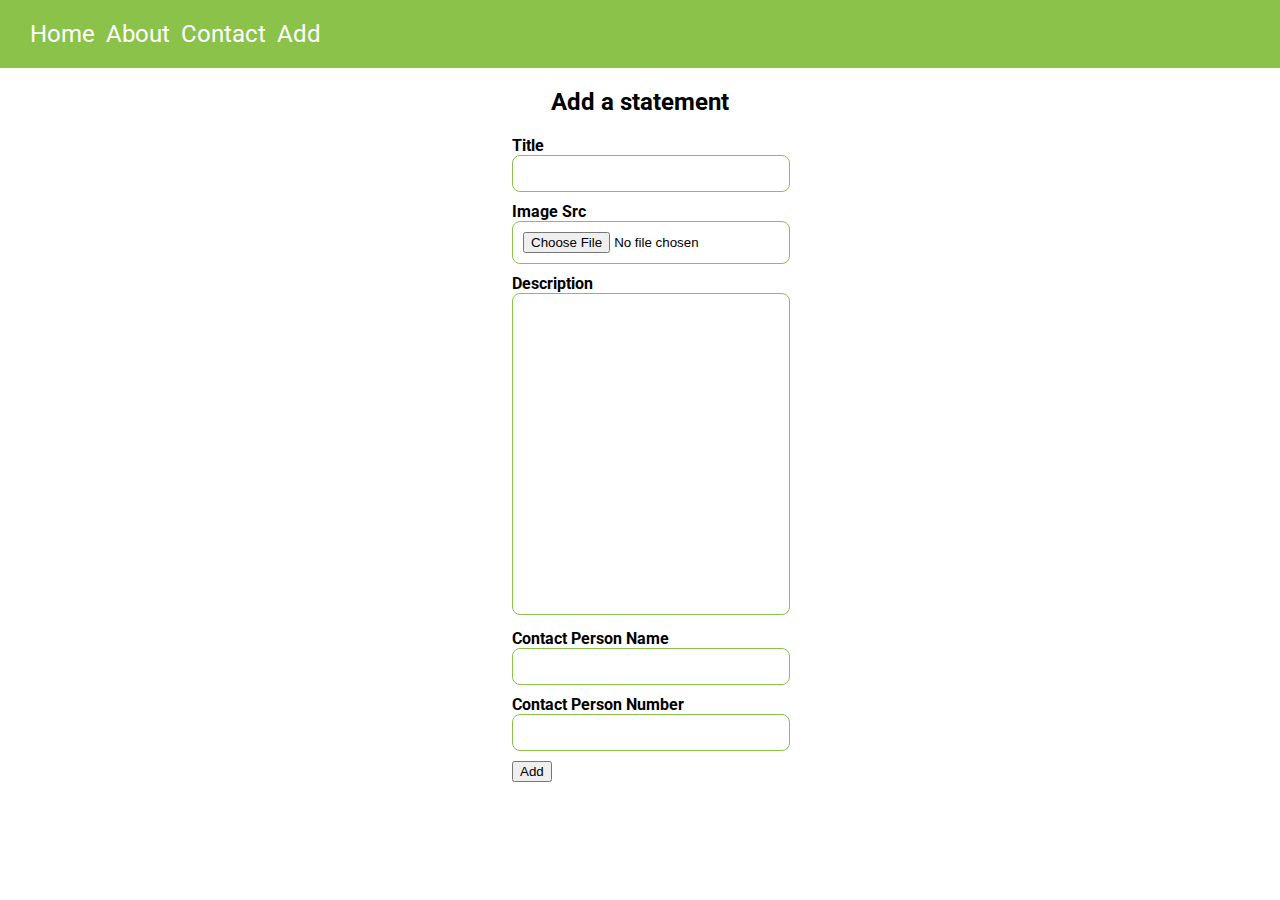
==== add.html @ a1a4ca88 "Update add.html" ====
<!DOCTYPE html>
<html lang="en">

<head>
    <meta charset="UTF-8">
    <meta name="viewport" content="width=device-width, initial-scale=1.0">
    <link rel="stylesheet" href="index.css">
    <link rel="stylesheet" href="add.css">
    <link rel="preconnect" href="https://fonts.googleapis.com">
    <link rel="preconnect" href="https://fonts.gstatic.com" crossorigin>
    <link
        href="https://fonts.googleapis.com/css2?family=Roboto:ital,wght@0,100;0,300;0,400;0,500;0,700;0,900;1,100;1,300;1,400;1,500;1,700;1,900&display=swap"
        rel="stylesheet">
    <title>Project Pets</title>
</head>

<body>
    <header class="header">
        <nav class="main-nav">
            <a href="index.html">Home</a>
            <a>About</a>
            <a>Contact</a>
            <a href="add.html">Add</a>
        </nav>
    </header>

    <main>
        <form class="form-add">
        <h2 class="form-title">Add a statement</h2>
            <label for="title" class="form-label">Title</label>
            <input type="text" class="form-input" id="title" name="title" >

            <label for="image" class="form-label">Image Src</label>
            <input type="file" class="form-input" id="image" name="image">
            

            <label for="description" class="form-label">Description</label>
            <textarea name="description" id="description" cols="30" rows="20"></textarea>

            <label for="contactPersonName" class="form-label">Contact Person Name</label>
            <input type="text" class="form-input" id="contactPersonName" name="contactPersonName">

            <label for="contactPersonNumber" class="form-label">Contact Person Number</label>
            <input type="text" class="form-input" id="contactPersonNumber" name="contactPersonNumber">

            <button type="button" id="add-btn">Add</button>

        </form>


    </main>
    
    <script src="classes.js"></script>
    <script src="add.js"></script>
</body>
</html>
---- index.css ----
html, body{
    margin: 0;
    padding: 0;
}

body{
    font-family: "Roboto", sans-serif;
}

/* Navigation */

.main-nav{
    font-size: 1.5rem;
}

.main-nav a{
    margin-right: 5px;
    color: white;
    text-decoration: none;
}

.header {
    padding: 20px 30px;
    background-color: #8BC34A;
}

.search-div{
    margin: 20px auto;
    width: 30%;
}

/* Search Bar */

.search-input{
    width: 100%;
    border: 1px solid #8BC34A;
    border-radius: 8px;
    height: 20px;
    padding: 10px;
}

/* Statement */

.pet-list{
    padding: 30px;
    display: flex;
}

.statement{
    width: 300px;
    margin-right: 50px;
    border: 1px solid #8BC34A;
    padding:0 5px;
}

.statement-img{
    width: 100%;
    height: 200px;
    object-fit: cover;
    border-bottom: 3px solid #8BC34A;
    border-top: 3px solid #8BC34A;
    cursor: pointer;
}

.author-info{
    font-size: 0.8rem;
    color: gray;
}

.statement-title{
    text-align: center;
    font-weight: bold;
}
---- add.css ----
.form-add{
    width:20%;
    margin: 0 auto;
}

.form-label{
    font-weight: bold;
}

.form-input{
    width: 100%;
    border: 1px solid #8BC34A;
    border-radius: 8px;
    padding: 10px;
    margin-bottom: 10px;
}

.form-title{
    text-align: center;
}

#description{
    resize: none;
    width: 100%;
    border: 1px solid #8BC34A;
    border-radius: 8px;
    padding: 10px;
    margin-bottom: 10px;
}
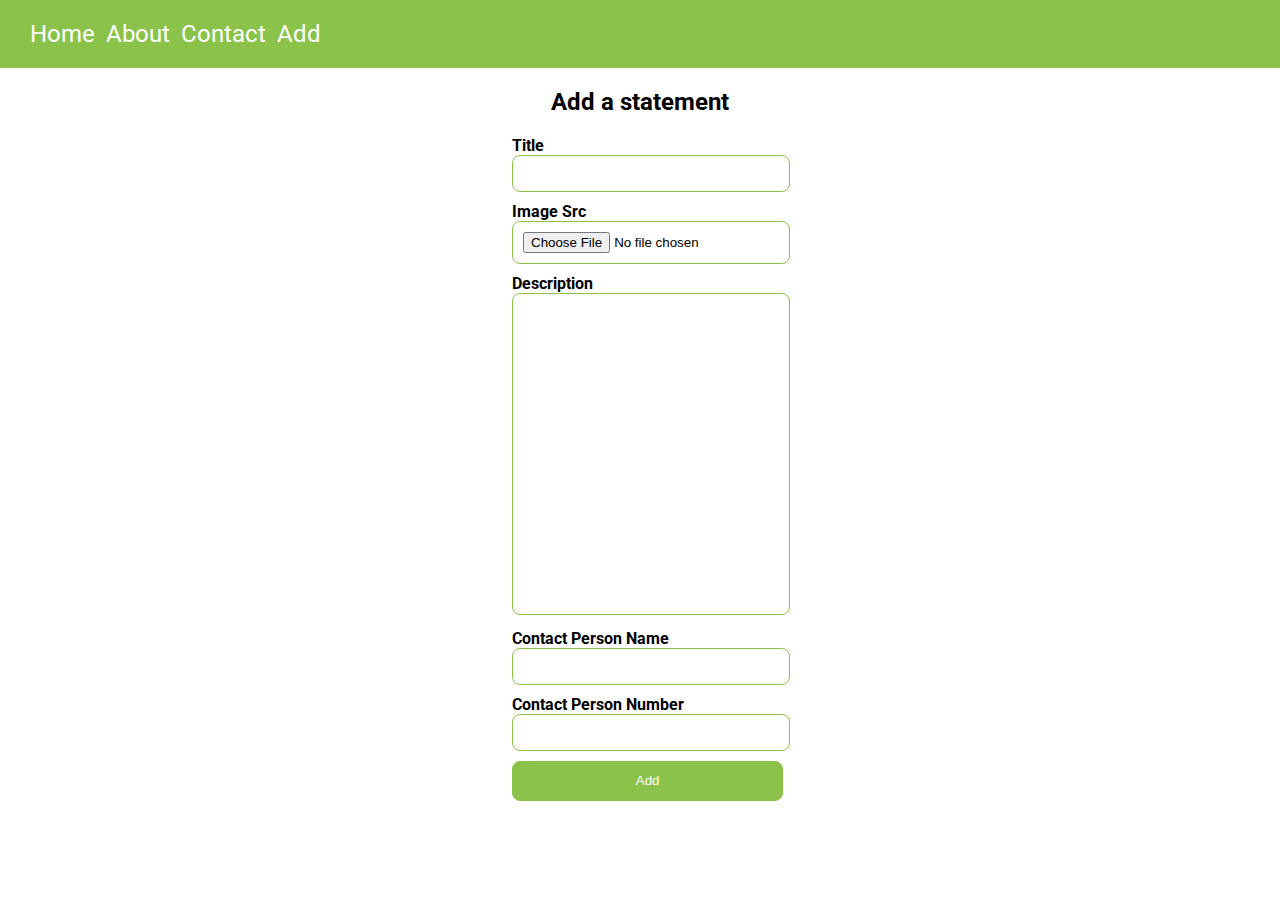
==== commit 75662f53: "added search input" ====
--- a/add.html
+++ b/add.html
@@ -31,7 +31,7 @@
             <input type="text" class="form-input" id="title" name="title" >
 
             <label for="image" class="form-label">Image Src</label>
-            <input type="file" class="form-input" id="image" name="image">
+            <input type="file" accept="image/jpeg, image/png, image/jpg" class="form-input" id="image" name="image">
             
 
             <label for="description" class="form-label">Description</label>
--- a/index.css
+++ b/index.css
@@ -24,33 +24,47 @@
     background-color: #8BC34A;
 }
 
+/* Search Bar */
+
 .search-div{
     margin: 20px auto;
     width: 30%;
 }
 
-/* Search Bar */
-
 .search-input{
-    width: 100%;
+    width: 80%;
     border: 1px solid #8BC34A;
     border-radius: 8px;
     height: 20px;
     padding: 10px;
 }
 
+.search-btn{
+    border: 1px solid #8BC34A; 
+    border-radius: 8px;
+    background-color: #8BC34A;
+    height: 42px;
+    cursor: pointer;
+    color: white;
+}
+
+.search-input:focus{
+    outline: none;
+    text-shadow: none;
+}
 /* Statement */
 
 .pet-list{
-    padding: 30px;
+    padding:0 10%;
     display: flex;
+    flex-wrap: wrap;
 }
 
 .statement{
-    width: 300px;
-    margin-right: 50px;
+    width: 270px;
+    margin-right: 30px;
     border: 1px solid #8BC34A;
-    padding:0 5px;
+    margin-top: 30px;
 }
 
 .statement-img{
--- a/add.css
+++ b/add.css
@@ -1,3 +1,8 @@
+.form-input:focus, #description:focus{
+    outline: none;
+    text-shadow: none;
+}
+
 .form-add{
     width:20%;
     margin: 0 auto;
@@ -26,4 +31,14 @@
     border-radius: 8px;
     padding: 10px;
     margin-bottom: 10px;
+}
+
+#add-btn{
+    border: 1px solid #8BC34A; 
+    border-radius: 8px;
+    background-color: #8BC34A;
+    height: 40px;
+    width: 106%;
+    cursor: pointer;
+    color: white;
 }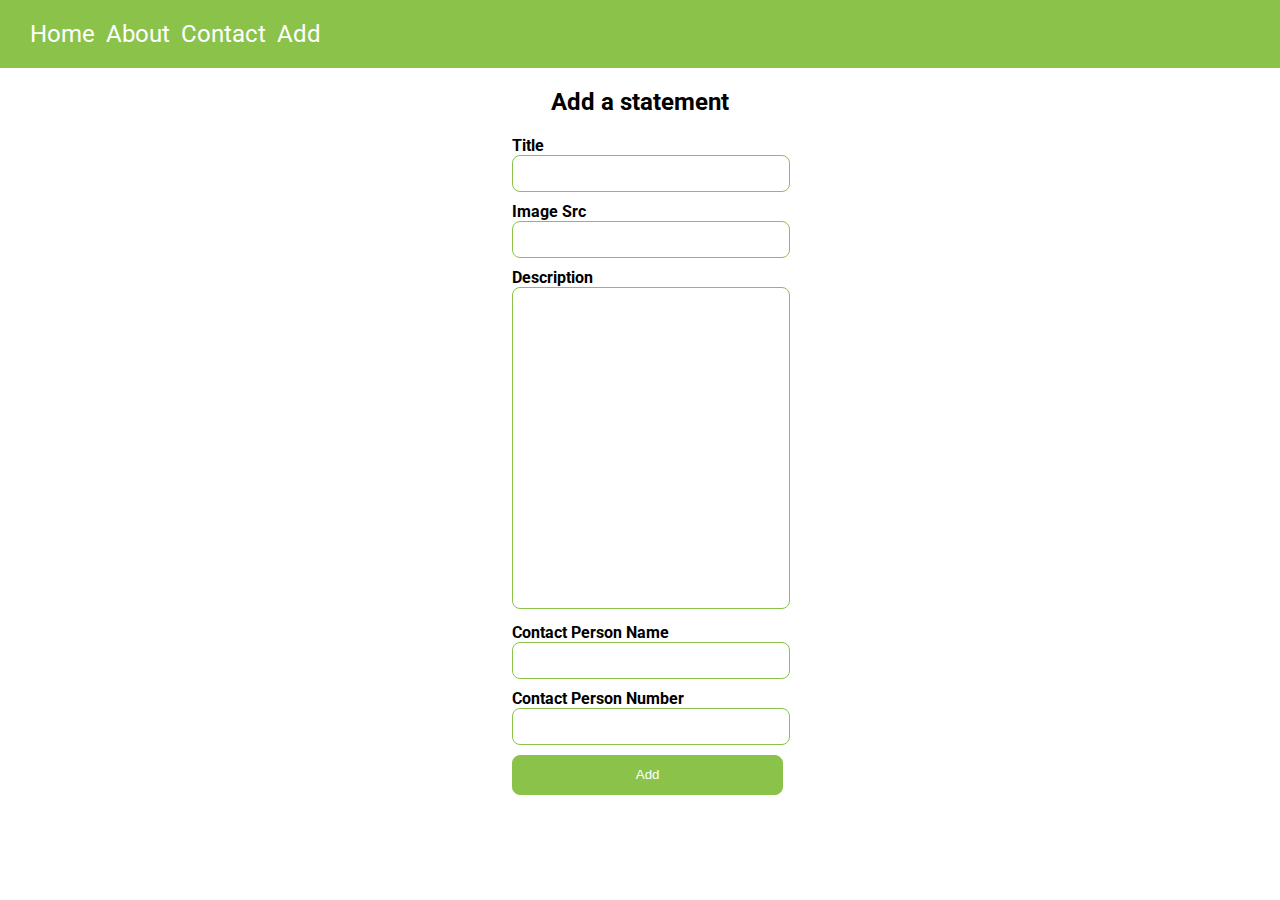
==== commit 09e217e8: "Update add.html" ====
--- a/add.html
+++ b/add.html
@@ -31,7 +31,7 @@
             <input type="text" class="form-input" id="title" name="title" >
 
             <label for="image" class="form-label">Image Src</label>
-            <input type="file" accept="image/jpeg, image/png, image/jpg" class="form-input" id="image" name="image">
+            <input type="text"  class="form-input" id="image" name="image">
             
 
             <label for="description" class="form-label">Description</label>
--- a/index.css
+++ b/index.css
@@ -64,7 +64,7 @@
     width: 270px;
     margin-right: 30px;
     border: 1px solid #8BC34A;
-    margin-top: 30px;
+    margin-bottom: 30px;
 }
 
 .statement-img{
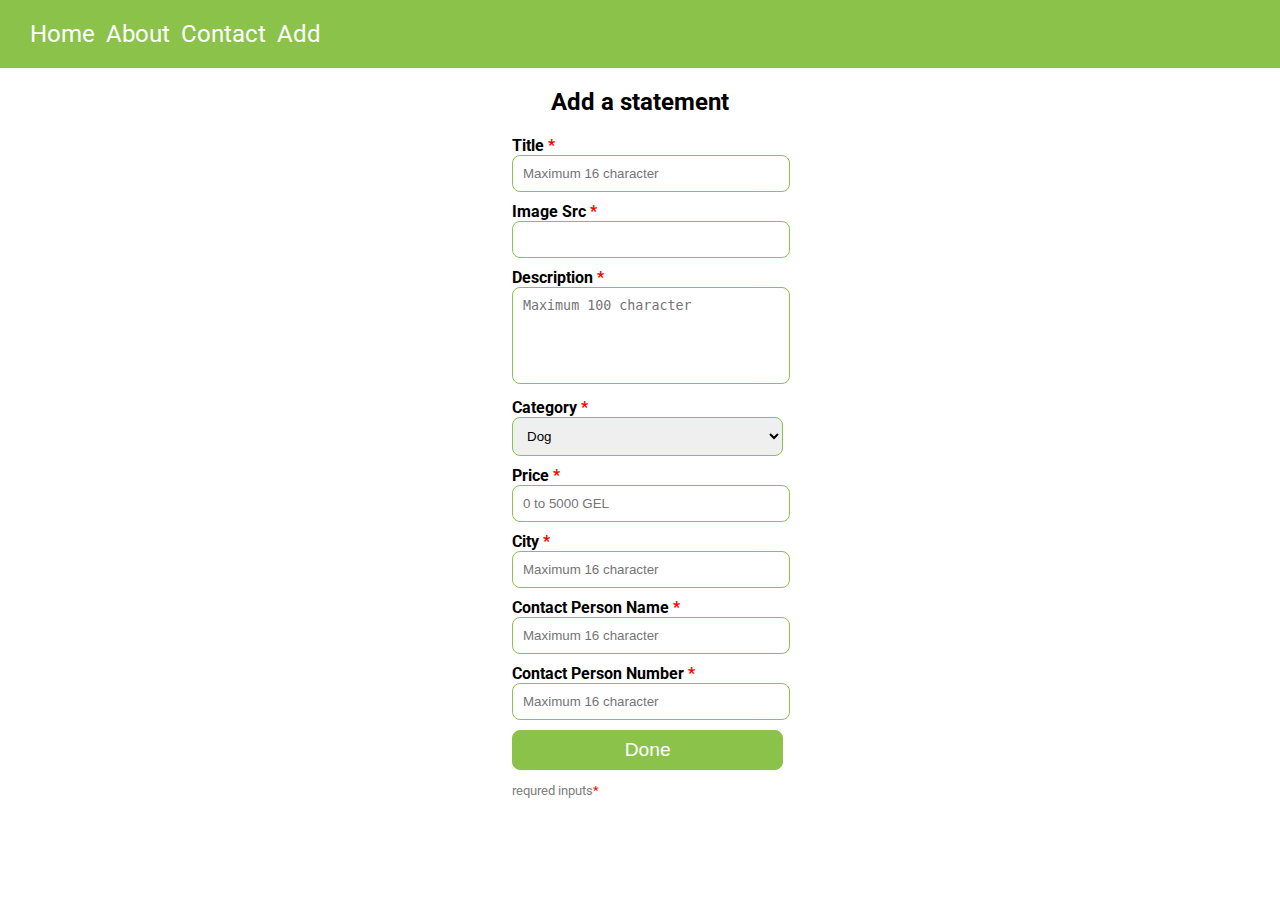
==== commit 933aab4a: "little visuals" ====
--- a/add.html
+++ b/add.html
@@ -26,31 +26,52 @@
 
     <main>
         <form class="form-add">
-        <h2 class="form-title">Add a statement</h2>
-            <label for="title" class="form-label">Title</label>
-            <input type="text" class="form-input" id="title" name="title" >
+            <h2 class="form-title">Add a statement</h2>
+            
+            <label for="title" class="form-label">Title <span style="color: red;">*</span></label>
+            <input type="text" class="form-input" id="title" name="title" maxlength="16"  placeholder="Maximum 16 character" required>
 
-            <label for="image" class="form-label">Image Src</label>
-            <input type="text"  class="form-input" id="image" name="image">
+            <label for="image" class="form-label">Image Src <span style="color: red;">*</span></label>
+            <input type="text" class="form-input" id="image" name="image" required>
+
+
+            <label for="description" class="form-label">Description <span style="color: red;">*</span></label>
+            <textarea name="description" id="description" cols="30" rows="5" maxlength="100" placeholder="Maximum 100 character" required></textarea>
+
+            
+            <label for="pet" class="form-label">Category <span style="color: red;">*</span></label>
+            <select class="form-select" name="pet" id="pet">
+                <option value="Dog">Dog</option>
+                <option value="Cat">Cat</option>
+                <option value="Other">Other</option>
+            </select>
+
+            <label for="price" class="form-label">Price <span style="color: red;">*</span></label>
+            <input type="number" class="form-input" id="price" name="price" placeholder="0 to 5000 GEL"   required>
+
+            <label for="address" class="form-label">City <span style="color: red;">*</span></label>
+            <input type="text" class="form-input" id="address" name="address" maxlength="16"  placeholder="Maximum 16 character" required>
+
+            <label for="contactPersonName" class="form-label">Contact Person Name <span style="color: red;">*</span></label>
+            <input type="text" class="form-input" id="contactPersonName" name="contactPersonName" maxlength="16"  placeholder="Maximum 16 character" required>
+
+            <label for="contactPersonNumber" class="form-label">Contact Person Number <span style="color: red;">*</span></label>
+            <input type="number" class="form-input" id="contactPersonNumber" name="contactPersonNumber"  maxlength="16"  placeholder="Maximum 16 character" required>
+
+
+            <button type="button" id="add-btn">Done</button>
+            <p style="font-size: 0.8rem; color: gray;">requred inputs<span style="color: red;">*</span></p>
+
             
 
-            <label for="description" class="form-label">Description</label>
-            <textarea name="description" id="description" cols="30" rows="20"></textarea>
-
-            <label for="contactPersonName" class="form-label">Contact Person Name</label>
-            <input type="text" class="form-input" id="contactPersonName" name="contactPersonName">
-
-            <label for="contactPersonNumber" class="form-label">Contact Person Number</label>
-            <input type="text" class="form-input" id="contactPersonNumber" name="contactPersonNumber">
-
-            <button type="button" id="add-btn">Add</button>
 
         </form>
 
 
     </main>
-    
+
     <script src="classes.js"></script>
     <script src="add.js"></script>
 </body>
+
 </html>--- a/index.css
+++ b/index.css
@@ -1,19 +1,21 @@
-html, body{
+html,
+body {
     margin: 0;
     padding: 0;
+    /* height: 200vh; */
 }
 
-body{
+body {
     font-family: "Roboto", sans-serif;
 }
 
 /* Navigation */
 
-.main-nav{
+.main-nav {
     font-size: 1.5rem;
 }
 
-.main-nav a{
+.main-nav a {
     margin-right: 5px;
     color: white;
     text-decoration: none;
@@ -24,14 +26,26 @@
     background-color: #8BC34A;
 }
 
+/* Footer */
+
+.footer{
+    position:static;
+    width: 100%;
+    background-color:#8BC34A;
+    color: white;
+    margin: 0;
+    padding-top: 10px;
+    height: 50px;
+}
+
 /* Search Bar */
 
-.search-div{
+.search-div {
     margin: 20px auto;
     width: 30%;
 }
 
-.search-input{
+.search-input {
     width: 80%;
     border: 1px solid #8BC34A;
     border-radius: 8px;
@@ -39,8 +53,8 @@
     padding: 10px;
 }
 
-.search-btn{
-    border: 1px solid #8BC34A; 
+.search-btn {
+    border: 1px solid #8BC34A;
     border-radius: 8px;
     background-color: #8BC34A;
     height: 42px;
@@ -48,26 +62,29 @@
     color: white;
 }
 
-.search-input:focus{
+.search-input:focus {
     outline: none;
     text-shadow: none;
 }
+
 /* Statement */
 
-.pet-list{
-    padding:0 10%;
+.pet-list {
+    padding: 0 10%;
     display: flex;
     flex-wrap: wrap;
+    word-wrap: break-word;
+    
 }
 
-.statement{
+.statement {
     width: 270px;
     margin-right: 30px;
     border: 1px solid #8BC34A;
     margin-bottom: 30px;
 }
 
-.statement-img{
+.statement-img {
     width: 100%;
     height: 200px;
     object-fit: cover;
@@ -76,12 +93,13 @@
     cursor: pointer;
 }
 
-.author-info{
+.author-info, .statement-category, .statement-address {
     font-size: 0.8rem;
     color: gray;
 }
 
-.statement-title{
+
+.statement-title {
     text-align: center;
     font-weight: bold;
 }--- a/add.css
+++ b/add.css
@@ -1,18 +1,20 @@
-.form-input:focus, #description:focus{
+.form-input:focus,
+#description:focus, 
+.form-select:focus{
     outline: none;
     text-shadow: none;
 }
 
-.form-add{
-    width:20%;
+.form-add {
+    width: 20%;
     margin: 0 auto;
 }
 
-.form-label{
+.form-label {
     font-weight: bold;
 }
 
-.form-input{
+.form-input {
     width: 100%;
     border: 1px solid #8BC34A;
     border-radius: 8px;
@@ -20,11 +22,19 @@
     margin-bottom: 10px;
 }
 
-.form-title{
+.form-title {
     text-align: center;
 }
 
-#description{
+.form-select{
+    width: 106%;
+    border: 1px solid #8BC34A;
+    border-radius: 8px;
+    padding: 10px;
+    margin-bottom: 10px;
+}
+
+#description {
     resize: none;
     width: 100%;
     border: 1px solid #8BC34A;
@@ -33,12 +43,13 @@
     margin-bottom: 10px;
 }
 
-#add-btn{
-    border: 1px solid #8BC34A; 
+#add-btn {
+    border: 1px solid #8BC34A;
     border-radius: 8px;
     background-color: #8BC34A;
     height: 40px;
     width: 106%;
     cursor: pointer;
     color: white;
+    font-size: 1.2rem;
 }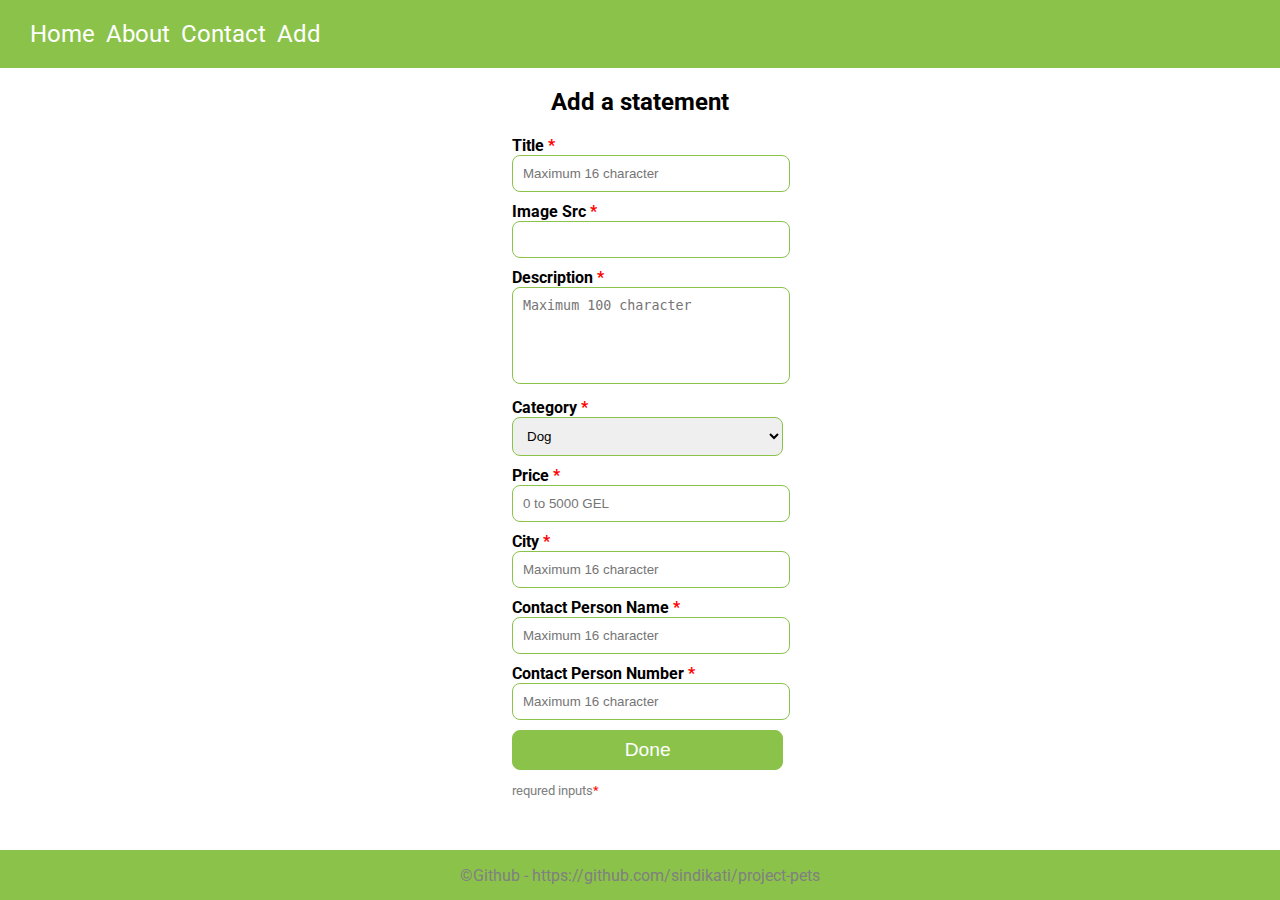
==== commit dab77dd4: "added fixed footer" ====
--- a/add.html
+++ b/add.html
@@ -67,7 +67,10 @@
 
         </form>
 
-
+        <footer class="footer">
+            <p style="text-align: center;"><a style="color: grey;text-decoration: none;" href="https://github.com/sindikati/project-pets">©Github - https://github.com/sindikati/project-pets</a></p>
+           
+        </footer>
     </main>
 
     <script src="classes.js"></script>
--- a/index.css
+++ b/index.css
@@ -29,13 +29,13 @@
 /* Footer */
 
 .footer{
-    position:static;
+    position:fixed;
     width: 100%;
     background-color:#8BC34A;
     color: white;
-    margin: 0;
-    padding-top: 10px;
+    bottom: 0;
     height: 50px;
+    padding: 0px;
 }
 
 /* Search Bar */
@@ -81,7 +81,7 @@
     width: 270px;
     margin-right: 30px;
     border: 1px solid #8BC34A;
-    margin-bottom: 30px;
+    margin-bottom: 60px;
 }
 
 .statement-img {
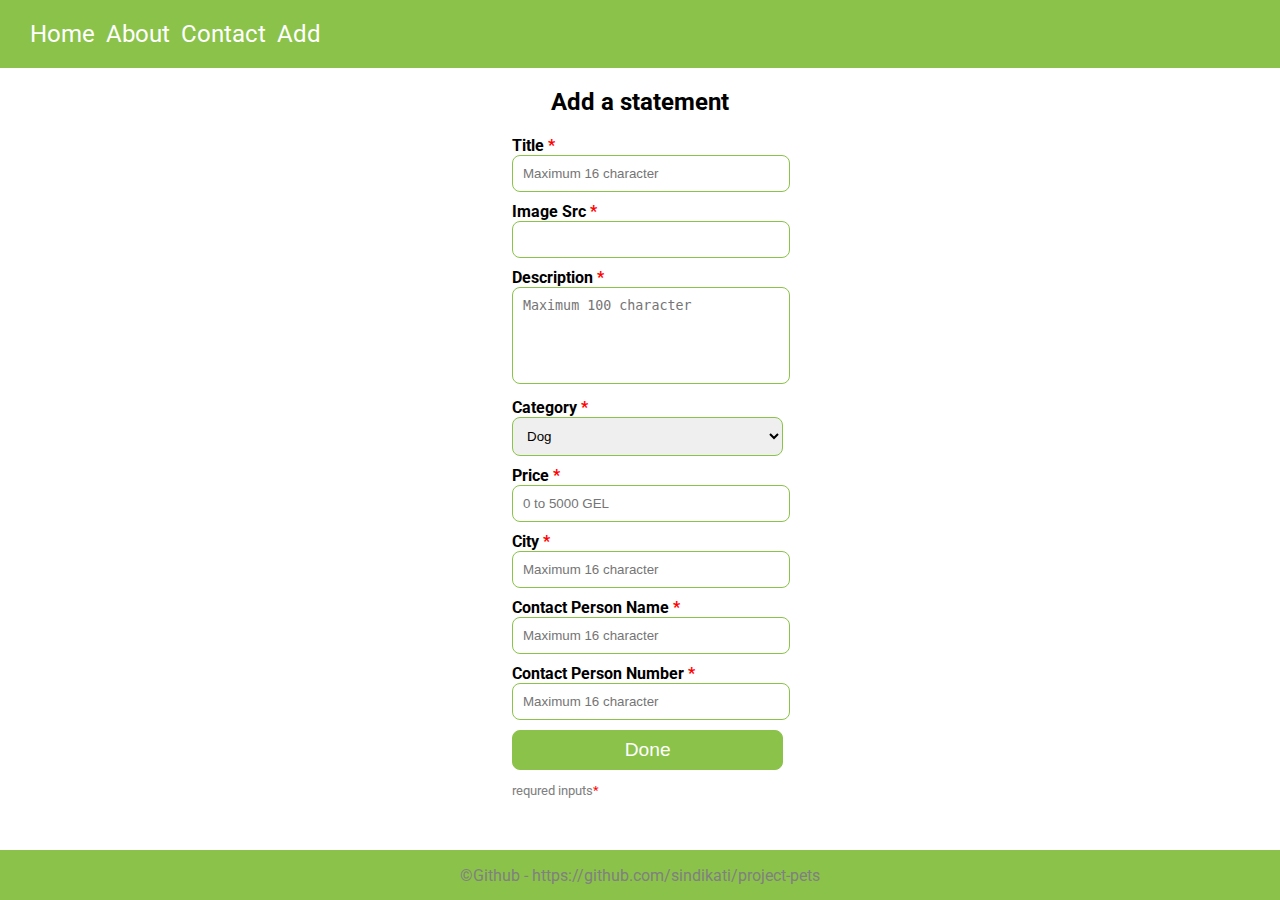
==== commit dc324a55: "Update add.html" ====
--- a/add.html
+++ b/add.html
@@ -25,18 +25,18 @@
     </header>
 
     <main>
-        <form class="form-add">
+        <form class="form-add" >
             <h2 class="form-title">Add a statement</h2>
             
             <label for="title" class="form-label">Title <span style="color: red;">*</span></label>
-            <input type="text" class="form-input" id="title" name="title" maxlength="16"  placeholder="Maximum 16 character" required>
+            <input type="text" class="form-input" id="title" name="title" maxlength="16"  placeholder="Maximum 16 character" >
 
             <label for="image" class="form-label">Image Src <span style="color: red;">*</span></label>
             <input type="text" class="form-input" id="image" name="image" required>
 
 
             <label for="description" class="form-label">Description <span style="color: red;">*</span></label>
-            <textarea name="description" id="description" cols="30" rows="5" maxlength="100" placeholder="Maximum 100 character" required></textarea>
+            <textarea name="description" id="description" cols="30" rows="5" maxlength="100" placeholder="Maximum 100 character" ></textarea>
 
             
             <label for="pet" class="form-label">Category <span style="color: red;">*</span></label>
@@ -47,16 +47,16 @@
             </select>
 
             <label for="price" class="form-label">Price <span style="color: red;">*</span></label>
-            <input type="number" class="form-input" id="price" name="price" placeholder="0 to 5000 GEL"   required>
+            <input type="number" class="form-input" id="price" name="price" placeholder="0 to 5000 GEL"   >
 
             <label for="address" class="form-label">City <span style="color: red;">*</span></label>
-            <input type="text" class="form-input" id="address" name="address" maxlength="16"  placeholder="Maximum 16 character" required>
+            <input type="text" class="form-input" id="address" name="address" maxlength="16"  placeholder="Maximum 16 character" >
 
             <label for="contactPersonName" class="form-label">Contact Person Name <span style="color: red;">*</span></label>
-            <input type="text" class="form-input" id="contactPersonName" name="contactPersonName" maxlength="16"  placeholder="Maximum 16 character" required>
+            <input type="text" class="form-input" id="contactPersonName" name="contactPersonName" maxlength="16"  placeholder="Maximum 16 character" >
 
             <label for="contactPersonNumber" class="form-label">Contact Person Number <span style="color: red;">*</span></label>
-            <input type="number" class="form-input" id="contactPersonNumber" name="contactPersonNumber"  maxlength="16"  placeholder="Maximum 16 character" required>
+            <input type="number" class="form-input" id="contactPersonNumber" name="contactPersonNumber"  maxlength="16"  placeholder="Maximum 16 character" >
 
 
             <button type="button" id="add-btn">Done</button>
@@ -73,8 +73,13 @@
         </footer>
     </main>
 
+
+
+    <script src="https://code.jquery.com/jquery-2.2.4.js" integrity="sha256-iT6Q9iMJYuQiMWNd9lDyBUStIq/8PuOW33aOqmvFpqI=" crossorigin="anonymous"></script>
     <script src="classes.js"></script>
     <script src="add.js"></script>
+  
+    
 </body>
 
 </html>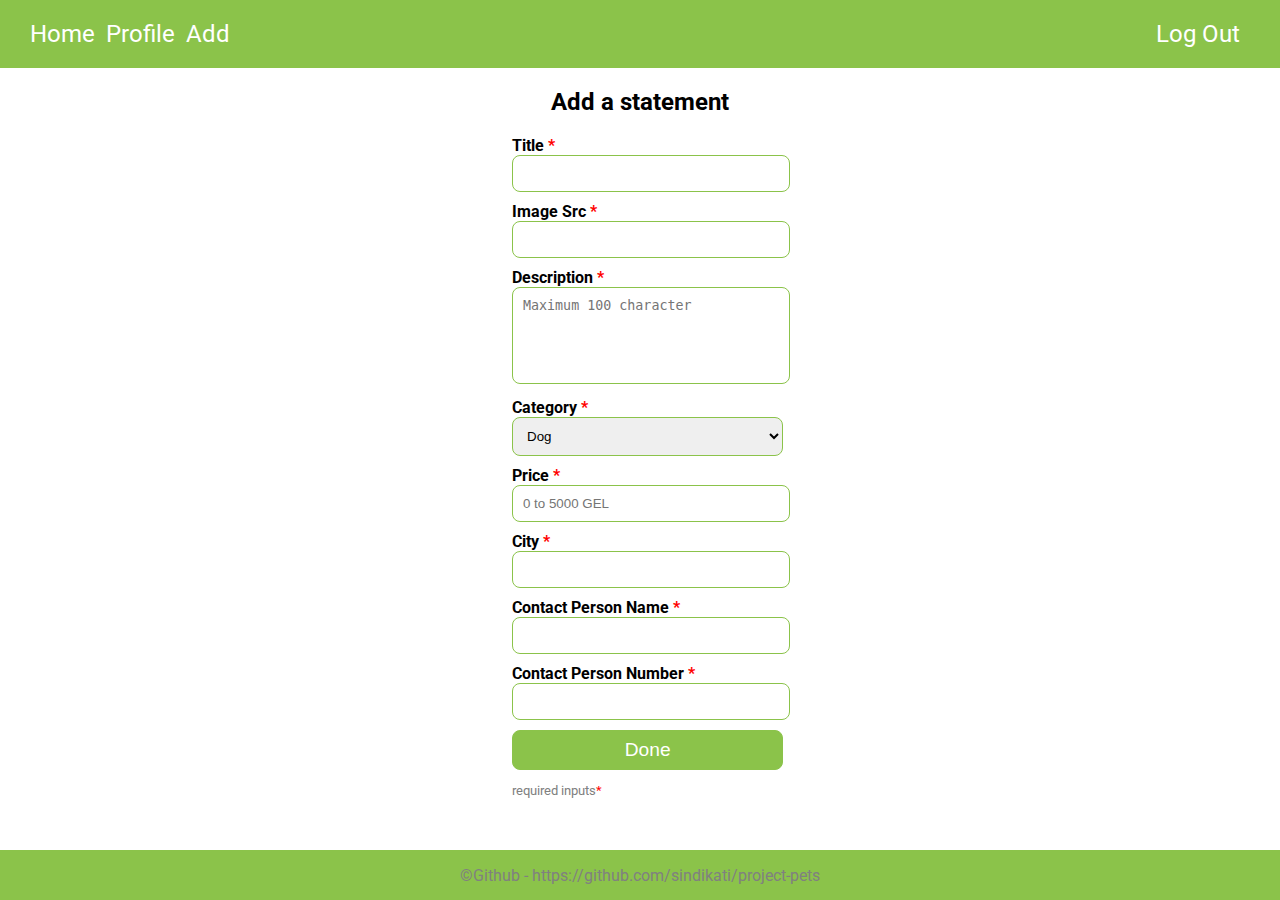
==== commit cd27c037: "update" ====
--- a/add.html
+++ b/add.html
@@ -18,8 +18,8 @@
     <header class="header">
         <nav class="main-nav">
             <a href="index.html">Home</a>
-            <a>About</a>
-            <a>Contact</a>
+            <a class="profile-login">Log Out</a>
+            <a>Profile</a>
             <a href="add.html">Add</a>
         </nav>
     </header>
@@ -29,7 +29,7 @@
             <h2 class="form-title">Add a statement</h2>
             
             <label for="title" class="form-label">Title <span style="color: red;">*</span></label>
-            <input type="text" class="form-input" id="title" name="title" maxlength="16"  placeholder="Maximum 16 character" >
+            <input type="text" class="form-input" id="title" name="title" maxlength="16"  placeholder="" >
 
             <label for="image" class="form-label">Image Src <span style="color: red;">*</span></label>
             <input type="text" class="form-input" id="image" name="image" required>
@@ -50,17 +50,17 @@
             <input type="number" class="form-input" id="price" name="price" placeholder="0 to 5000 GEL"   >
 
             <label for="address" class="form-label">City <span style="color: red;">*</span></label>
-            <input type="text" class="form-input" id="address" name="address" maxlength="16"  placeholder="Maximum 16 character" >
+            <input type="text" class="form-input" id="address" name="address" maxlength="16"  placeholder="" >
 
             <label for="contactPersonName" class="form-label">Contact Person Name <span style="color: red;">*</span></label>
-            <input type="text" class="form-input" id="contactPersonName" name="contactPersonName" maxlength="16"  placeholder="Maximum 16 character" >
+            <input type="text" class="form-input" id="contactPersonName" name="contactPersonName" maxlength="16"  placeholder="" >
 
             <label for="contactPersonNumber" class="form-label">Contact Person Number <span style="color: red;">*</span></label>
-            <input type="number" class="form-input" id="contactPersonNumber" name="contactPersonNumber"  maxlength="16"  placeholder="Maximum 16 character" >
+            <input type="number" class="form-input" id="contactPersonNumber" name="contactPersonNumber"  maxlength="16" min="0" placeholder="" >
 
 
             <button type="button" id="add-btn">Done</button>
-            <p style="font-size: 0.8rem; color: gray;">requred inputs<span style="color: red;">*</span></p>
+            <p style="font-size: 0.8rem; color: gray;">required inputs<span style="color: red;">*</span></p>
 
             
 
--- a/index.css
+++ b/index.css
@@ -2,7 +2,7 @@
 body {
     margin: 0;
     padding: 0;
-    /* height: 200vh; */
+    
 }
 
 body {
@@ -102,4 +102,12 @@
 .statement-title {
     text-align: center;
     font-weight: bold;
+}
+
+
+
+
+.profile-login{
+    float: right;
+    padding-right: 5px;
 }--- a/add.css
+++ b/add.css
@@ -1,3 +1,4 @@
+
 .form-input:focus,
 #description:focus, 
 .form-select:focus{
